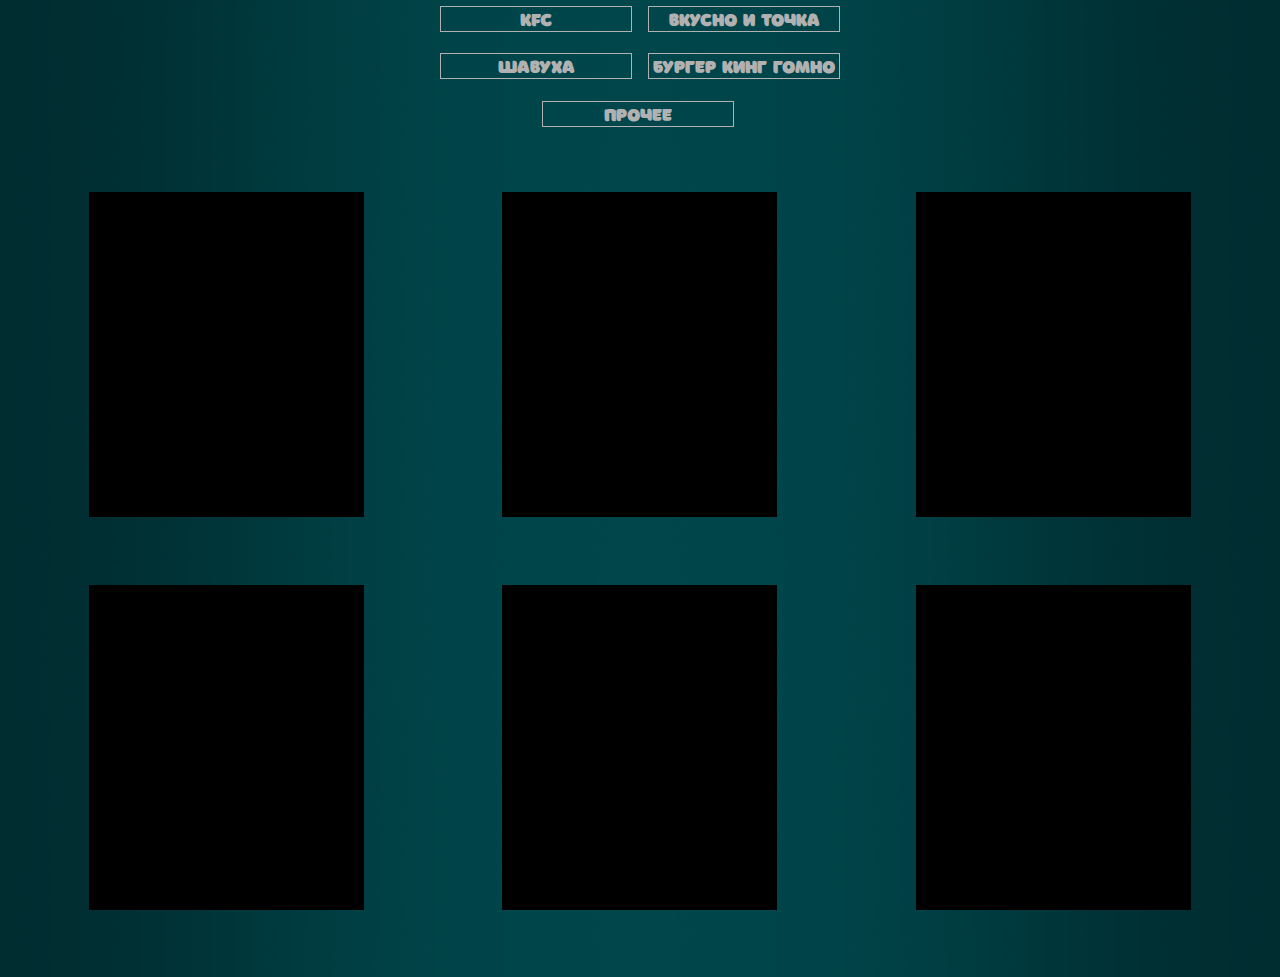
==== index.html @ 1f7520be "feat: add basic loyaut" ====
<!DOCTYPE html>
<html lang="en">
<head>
    <meta charset="UTF-8">
    <meta http-equiv="X-UA-Compatible" content="IE=edge">
    <meta name="viewport" content="width=device-width, initial-scale=1.0">
    <link rel="stylesheet" href="style.css">
    <link rel="stylesheet" href="https://fonts.google.com/specimen/Chokokutai?query=choko">
    <title>НЕГРЫ</title>
</head>
<body>
    <div class="wrapper">
        <div class="header">
            <audio id="Sound" src="zvuk6.mp3"></audio>
            <div class="block">KFC</div>
            <div class="block">вкусно и точка</div>
            <div class="block">шавуха</div>
            <div class="block">бургер кинг гомно</div>
            <div class="block another">прочее</div>
        </div>
        <div class="main">
            <div class="card"></div>
            <div class="card"></div>
            <div class="card"></div>
            <div class="card"></div>
            <div class="card"></div>
            <div class="card"></div>
        </div>
    </div>
    <script src="app.js"></script>
</body>
</html>
---- style.css ----
.wrapper {
    background-image: url(1.jpg);
    height: 61.09em;
    background-size: 100%;
}

body{
    margin: 0;
    padding: 0;
}
.block {
    display: flex;
    width: 190px;
    justify-content: center;
    border: 1px solid;
    color: #b1b1b1;
    font-size: 18px;
}

.header{
    height: 100px;
    display: flex;
    color: white;
    flex-wrap: wrap;
    width: 400px;
    margin: 0 auto;
    justify-content: space-between;
    align-content: center;
    gap: 21.5px 0;
    height: 132px;
    font-family: "ofont.ru_Borsok";
}

.main{
    width: 1200px;
    display: flex;
    justify-content: space-around;
    flex-wrap: wrap;
    margin: 0 auto;
    gap: 68px 40px;
    margin-top: 60px;
}

.card{
    width: 275px;
    height: 325px;
    background: black;
    margin: 0 auto;
    margin: 0;
    color: #b1b1b1;
}

.block.another {
    margin-left: 102px;
}

@font-face {
    font-family: "ofont.ru_Borsok"; 
    src: url("ofont.ru_Borsok.ttf") format("truetype"); 
    font-style: normal; 
    font-weight: normal; 
    }
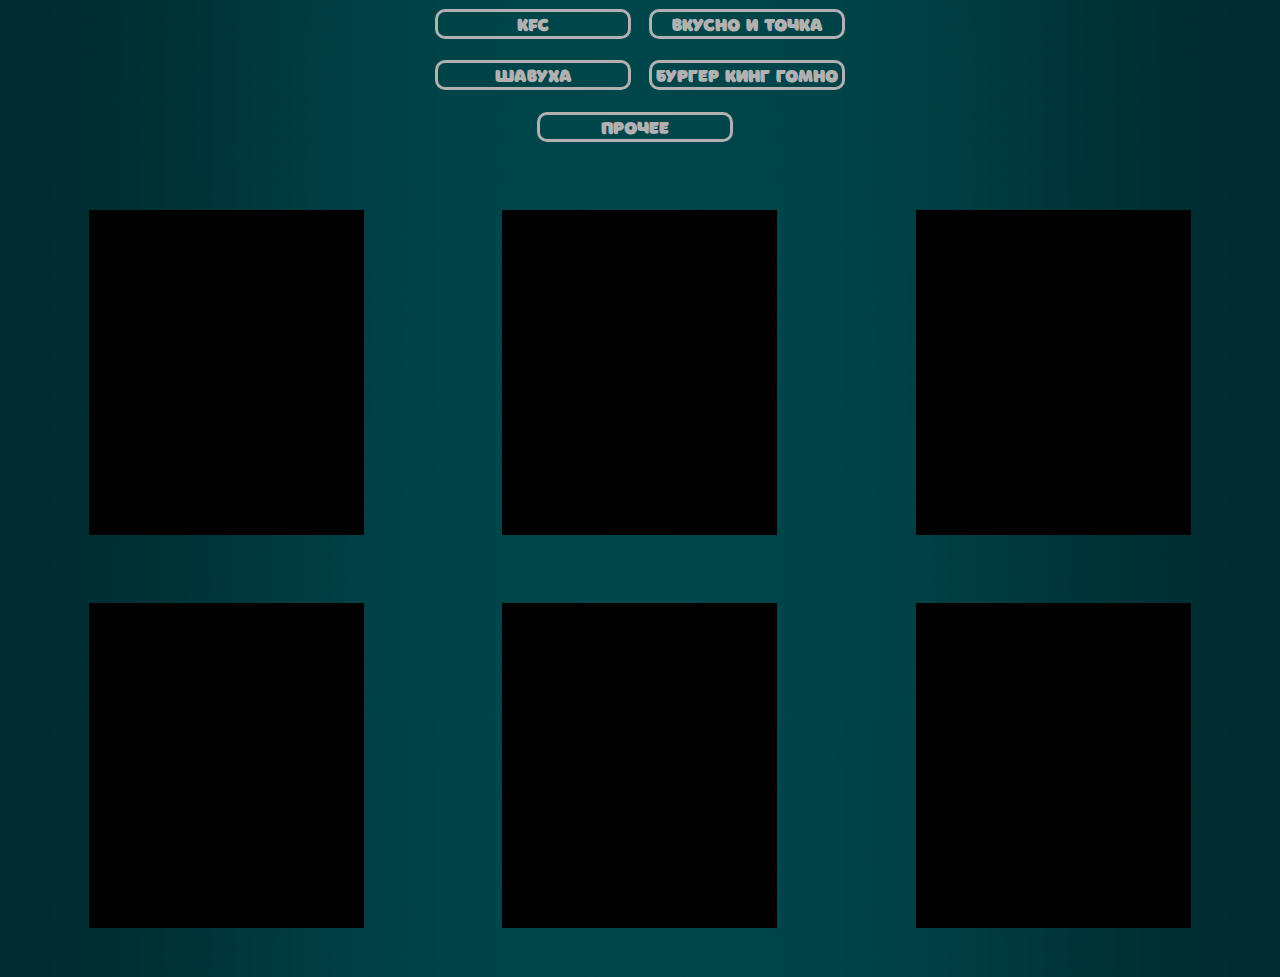
==== commit bfb8815f: "f" ====
--- a/index.html
+++ b/index.html
@@ -10,7 +10,7 @@
 </head>
 <body>
     <div class="wrapper">
-        <div class="header">
+        <div class="header" id="header">
             <audio id="Sound" src="zvuk6.mp3"></audio>
             <div class="block">KFC</div>
             <div class="block">вкусно и точка</div>
--- a/style.css
+++ b/style.css
@@ -12,9 +12,15 @@
     display: flex;
     width: 190px;
     justify-content: center;
-    border: 1px solid;
+    border: 3px solid;
     color: #b1b1b1;
     font-size: 18px;
+    border-radius: 10px;
+}
+
+.block:hover{
+    color: rgb(255 255 255 / 90%);
+    box-shadow: 0 0 30px rgb(255, 255, 255);
 }
 
 .header{
@@ -22,12 +28,12 @@
     display: flex;
     color: white;
     flex-wrap: wrap;
-    width: 400px;
+    width: 410px;
     margin: 0 auto;
     justify-content: space-between;
     align-content: center;
     gap: 21.5px 0;
-    height: 132px;
+    height: 150px;
     font-family: "ofont.ru_Borsok";
 }
 
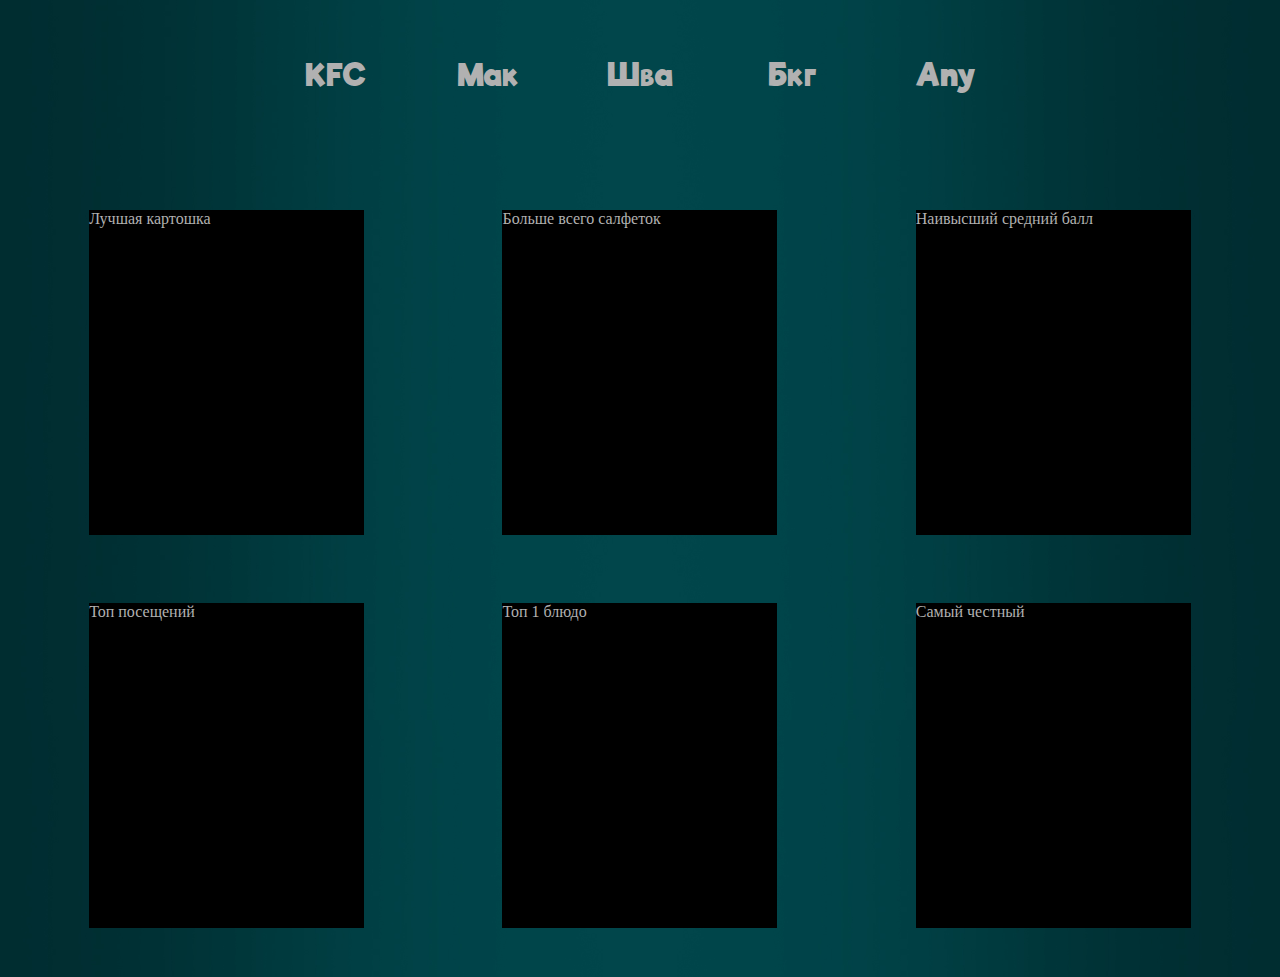
==== commit f1f8b4c5: "lol" ====
--- a/index.html
+++ b/index.html
@@ -13,18 +13,18 @@
         <div class="header" id="header">
             <audio id="Sound" src="zvuk6.mp3"></audio>
             <div class="block">KFC</div>
-            <div class="block">вкусно и точка</div>
-            <div class="block">шавуха</div>
-            <div class="block">бургер кинг гомно</div>
-            <div class="block another">прочее</div>
+            <div class="block">Мак</div>
+            <div class="block">Шва</div>
+            <div class="block">Бкг</div>
+            <div class="block another">Any</div>
         </div>
         <div class="main">
-            <div class="card"></div>
-            <div class="card"></div>
-            <div class="card"></div>
-            <div class="card"></div>
-            <div class="card"></div>
-            <div class="card"></div>
+            <div class="card">Лучшая картошка</div>
+            <div class="card">Больше всего салфеток</div>
+            <div class="card">Наивысший средний балл</div>
+            <div class="card">Топ посещений</div>
+            <div class="card">Топ 1 блюдо</div>
+            <div class="card">Самый честный</div>
         </div>
     </div>
     <script src="app.js"></script>
--- a/style.css
+++ b/style.css
@@ -10,31 +10,37 @@
 }
 .block {
     display: flex;
-    width: 190px;
+    width: 90px;
     justify-content: center;
-    border: 3px solid;
+    border: 5px dotted;
     color: #b1b1b1;
     font-size: 18px;
-    border-radius: 10px;
+    border-radius: 100%;
+    font-size: 30px;
+    border-color: #ffffff00;
+    height: 90px;
+    transition: 1s;
+    align-items: center;
 }
 
 .block:hover{
     color: rgb(255 255 255 / 90%);
     box-shadow: 0 0 30px rgb(255, 255, 255);
+    border-color: rgb(255 255 255 / 90%);
+    transition: 1s;
 }
 
 .header{
-    height: 100px;
     display: flex;
     color: white;
     flex-wrap: wrap;
-    width: 410px;
+    width: 710px;
     margin: 0 auto;
     justify-content: space-between;
     align-content: center;
     gap: 21.5px 0;
     height: 150px;
-    font-family: "ofont.ru_Borsok";
+    font-family: "ofont.ru_Riffic";
 }
 
 .main{
@@ -56,13 +62,9 @@
     color: #b1b1b1;
 }
 
-.block.another {
-    margin-left: 102px;
-}
-
 @font-face {
-    font-family: "ofont.ru_Borsok"; 
-    src: url("ofont.ru_Borsok.ttf") format("truetype"); 
+    font-family: "ofont.ru_Riffic"; 
+    src: url("ofont.ru_Riffic.ttf") format("truetype"); 
     font-style: normal; 
     font-weight: normal; 
     } 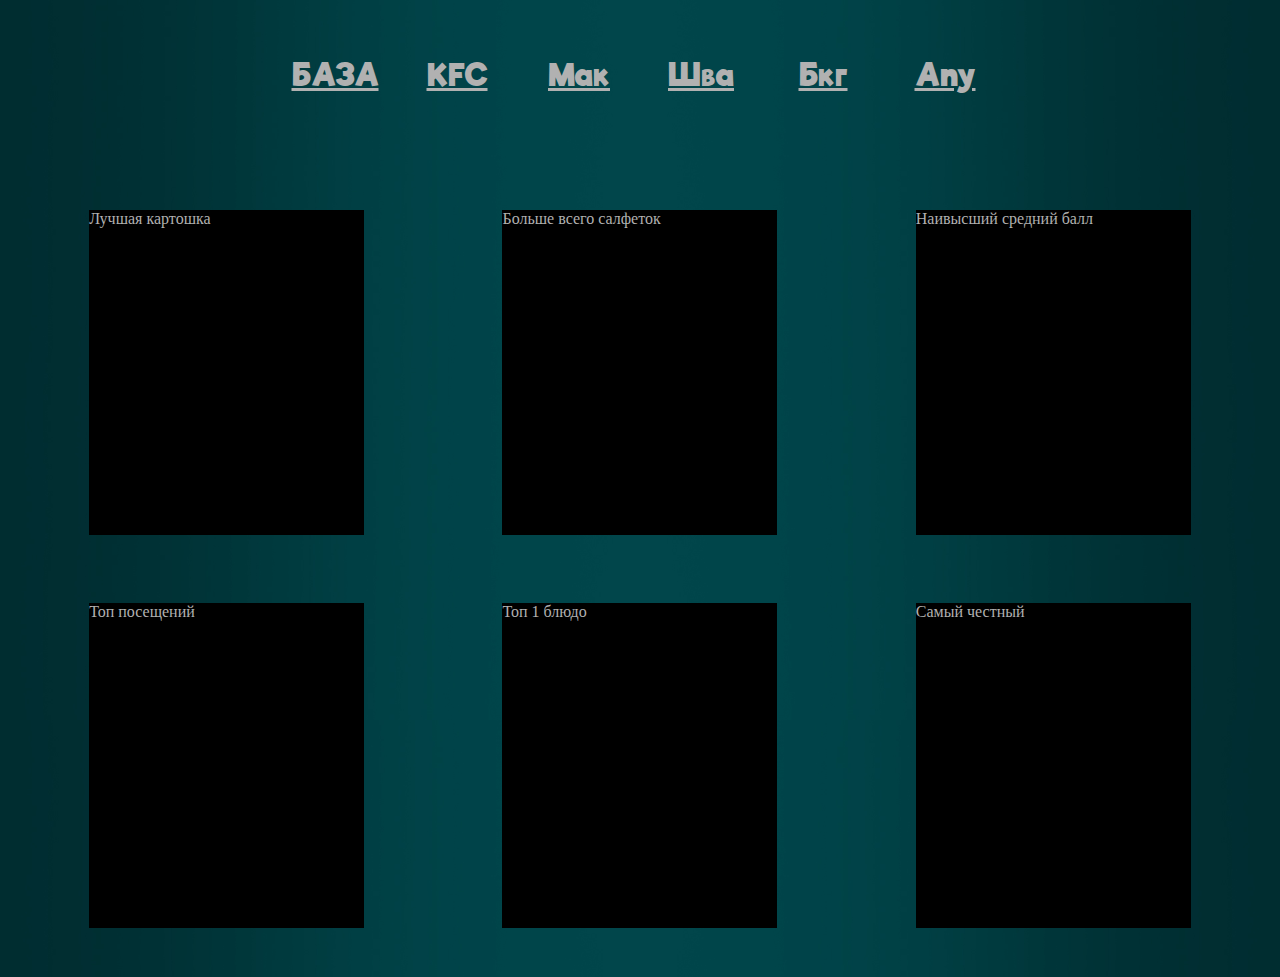
==== commit 86ad40ff: "fff" ====
--- a/index.html
+++ b/index.html
@@ -12,11 +12,12 @@
     <div class="wrapper">
         <div class="header" id="header">
             <audio id="Sound" src="zvuk6.mp3"></audio>
-            <div class="block">KFC</div>
-            <div class="block">Мак</div>
-            <div class="block">Шва</div>
-            <div class="block">Бкг</div>
-            <div class="block another">Any</div>
+            <a class="block" href="../EAT/index.html">БАЗА</a>
+            <a class="block" href="../EAT/pages/kfc.html">KFC</a>
+            <a class="block" href="/Users/ИГНАТ/Desktop/XYETA/EAT/pages/mac.html">Мак</a>
+            <a class="block" href="/Users/ИГНАТ/Desktop/XYETA/EAT/pages/shava.html">Шва</a>
+            <a class="block" href="/Users/ИГНАТ/Desktop/XYETA/EAT/pages/bk.html">Бкг</a>
+            <a class="block" href="/Users/ИГНАТ/Desktop/XYETA/EAT/pages/any.html">Any</a>
         </div>
         <div class="main">
             <div class="card">Лучшая картошка</div>
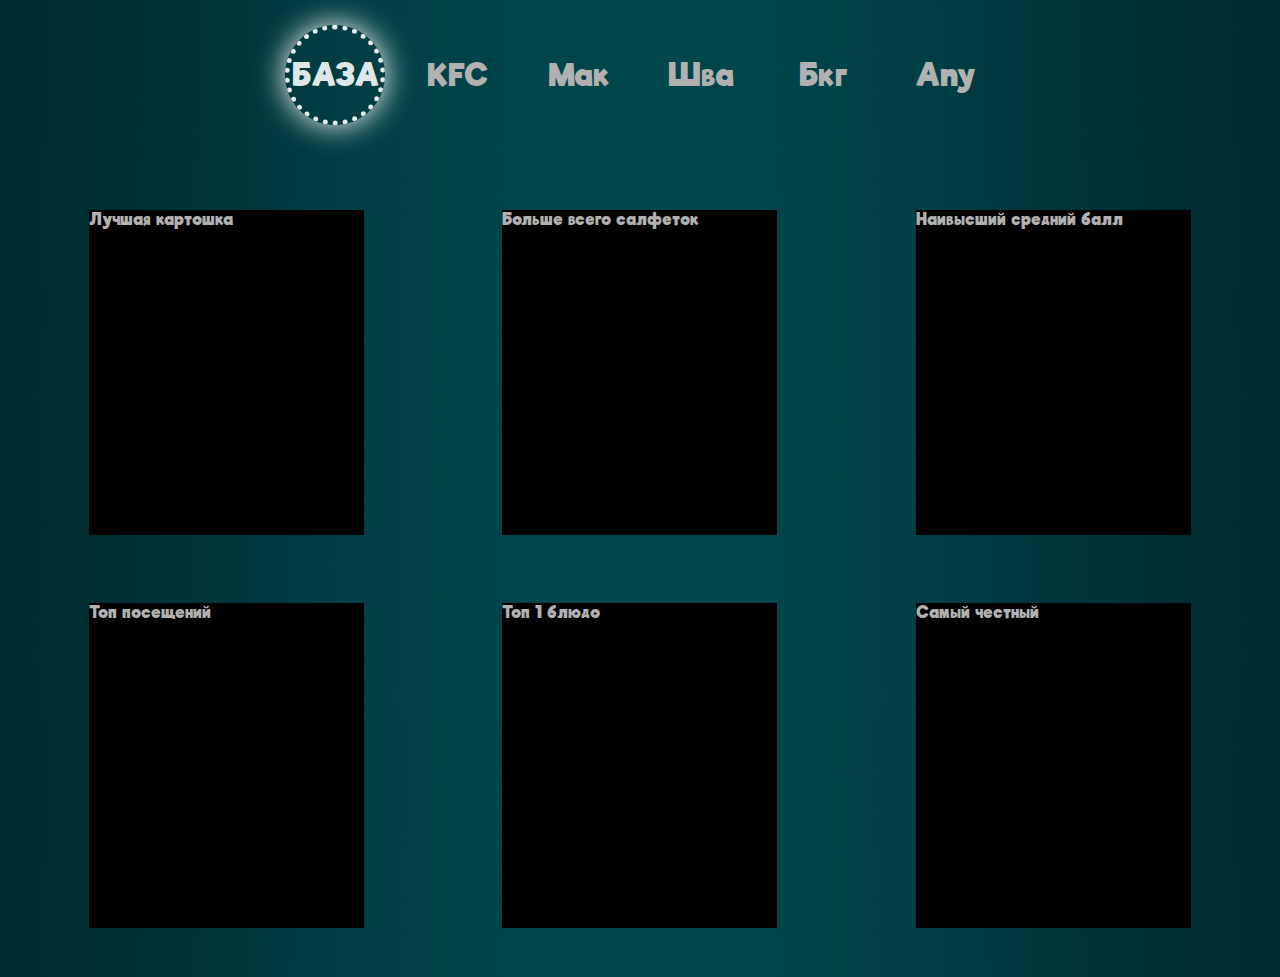
==== commit 659546dc: "END SOON" ====
--- a/index.html
+++ b/index.html
@@ -12,7 +12,7 @@
     <div class="wrapper">
         <div class="header" id="header">
             <audio id="Sound" src="zvuk6.mp3"></audio>
-            <a class="block" href="../EAT/index.html">БАЗА</a>
+            <a class="active" href="#">БАЗА</a>
             <a class="block" href="../EAT/pages/kfc.html">KFC</a>
             <a class="block" href="/Users/ИГНАТ/Desktop/XYETA/EAT/pages/mac.html">Мак</a>
             <a class="block" href="/Users/ИГНАТ/Desktop/XYETA/EAT/pages/shava.html">Шва</a>
--- a/style.css
+++ b/style.css
@@ -1,6 +1,5 @@
 .wrapper {
     background-image: url(1.jpg);
-    height: 61.09em;
     background-size: 100%;
 }
 
@@ -21,6 +20,7 @@
     height: 90px;
     transition: 1s;
     align-items: center;
+    text-decoration: none;
 }
 
 .block:hover{
@@ -51,6 +51,25 @@
     margin: 0 auto;
     gap: 68px 40px;
     margin-top: 60px;
+    padding-bottom: 49px;
+}
+
+.active {
+    color: rgb(255 255 255 / 90%);
+    box-shadow: 0 0 30px rgb(255, 255, 255);
+    border-color: rgb(255 255 255 / 90%);
+    cursor: default;
+    display: flex;
+    width: 90px;
+    justify-content: center;
+    border: 5px dotted;
+    font-size: 18px;
+    border-radius: 100%;
+    font-size: 30px;
+    height: 90px;
+    transition: 1s;
+    align-items: center;
+    text-decoration: none;
 }
 
 .card{
@@ -62,6 +81,10 @@
     color: #b1b1b1;
 }
 
+.card{
+    font-family: "ofont.ru_Riffic";
+}
+
 @font-face {
     font-family: "ofont.ru_Riffic"; 
     src: url("ofont.ru_Riffic.ttf") format("truetype"); 
